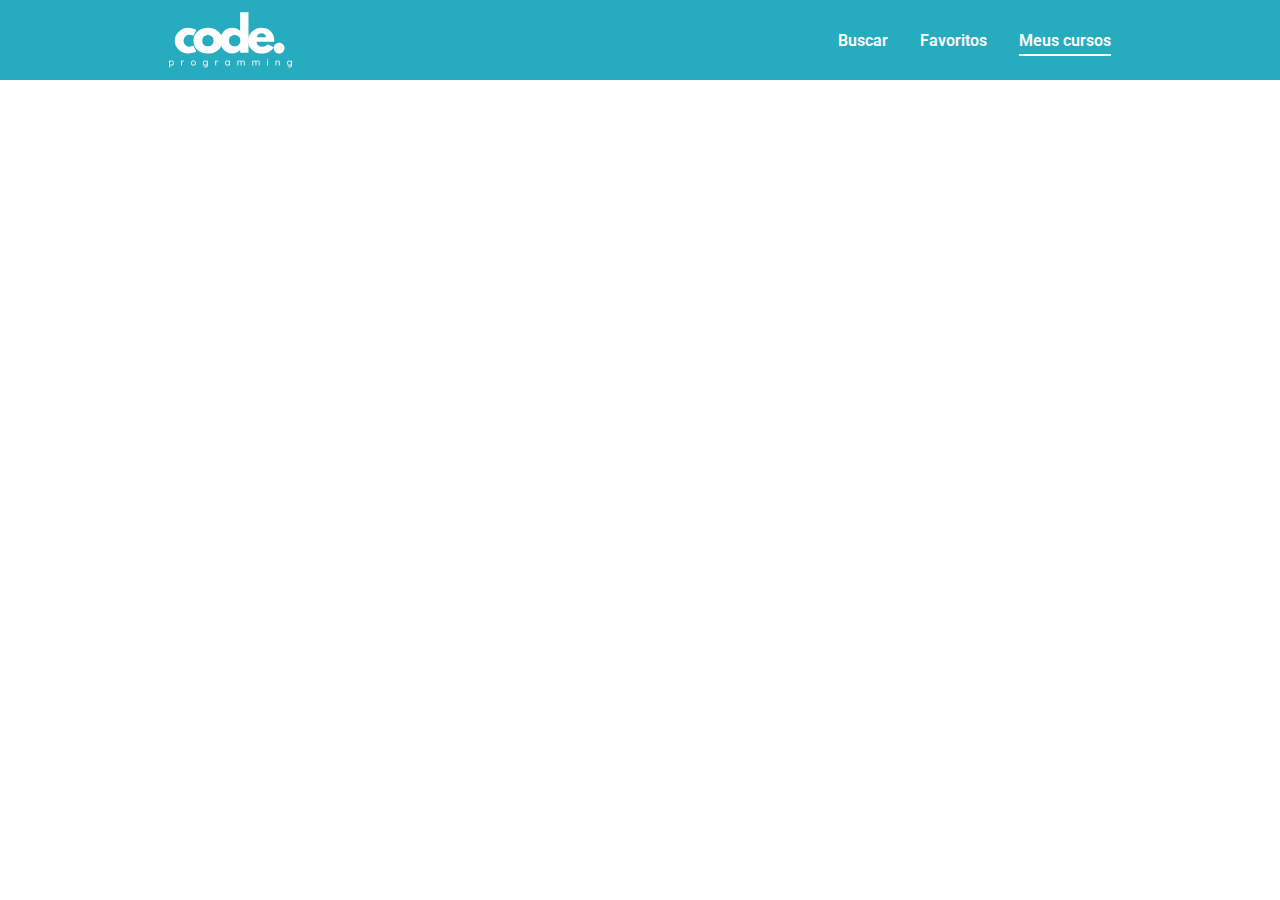
==== home.html @ a514106a "feat:criei a responsividade e iniciei a segunda tela" ====
<!DOCTYPE html>
<html lang="en">
<head>
    <meta charset="UTF-8">
    <meta name="viewport" content="width=device-width, initial-scale=1.0">
    <link rel="shortcut icon" href="./public/logo.svg" type="image/x-icon">
    <link rel="stylesheet" href="home.css">
    <title>Cursos online - Jvan</title>
</head>
<body>
    <section class="nav-bar"><img class="logo" src="./public/logo.svg" alt="Logo">
        <ul class="lista_link">
            <li class="buscar"><a href="#">Buscar</a></li>
            <li class="favoritos"><a href="#">Favoritos</a></li>
            <li><a href="#" class="meus_cursos">Meus cursos</a></li>
        </ul>
    </section>
    <main class="body_cursos">
        <div class="container_videos"></div>
    </main>
</body>
</html>
---- home.css ----
@import url('https://fonts.googleapis.com/css2?family=Acme&family=Roboto:wght@300&display=swap');
*{
    margin: 0;
    padding: 0;
    font-family: 'roboto';
}
body{
    height: 100vh;
    width: 100%;
    display: flex;
    flex-direction: column;
}

.nav-bar{
    height: 5rem;
    display: flex;
    gap: 13rem;
    background-color: #27ABBF;
    justify-content: space-around;
    align-items: center;
}

.logo{
    height: 3.5rem;
}
.lista_link{
    display: flex;
    align-items: center;
    gap: 2rem;
    list-style: none;
}

a{
    color: #fff;
    text-decoration: none;
    font-weight: 600;
}

.meus_cursos{
    padding-bottom: .3rem;
    border-bottom: 2px solid #fff;
}

a:hover{
    transition: .5s;
    color: #cdcbcb;
}
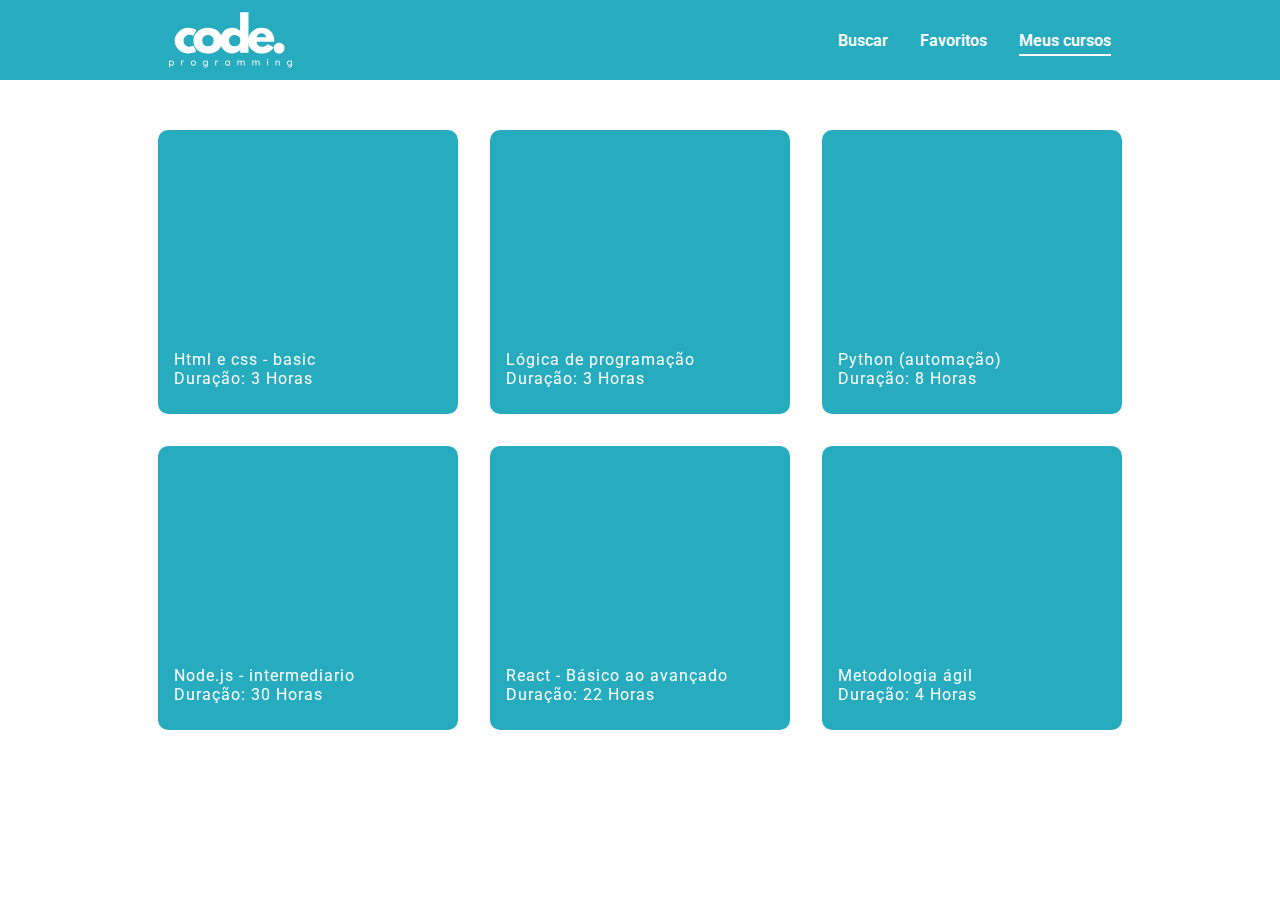
==== commit c9c6fa62: "feat: criacao de segunda tela ja com sua responsividade" ====
--- a/home.html
+++ b/home.html
@@ -16,7 +16,62 @@
         </ul>
     </section>
     <main class="body_cursos">
-        <div class="container_videos"></div>
+        <section class="container_videos">
+            <div class="container_video">
+                <div class="video">
+                    <iframe width="300" height="200" src="https://www.youtube.com/embed/PuyZAUyZYDI?si=g5-J_QVT7v7VmCxC" frameborder="0" allowfullscreen></iframe>
+                </div>
+                <div class="descricao">
+                    <p>Html e css - basic</p>
+                    <p>Duração: 3 Horas</p>
+                </div>
+            </div>
+            <div class="container_video">
+                <div class="video">
+                    <iframe width="300" height="200" src="https://www.youtube.com/embed/iF2MdbrTiBM?si=E6CWOQ360nxZsJTK" title="YouTube video player" frameborder="0" allow="accelerometer; autoplay; clipboard-write; encrypted-media; gyroscope; picture-in-picture; web-share" frameborder="0" allowfullscreen></iframe>
+                </div>
+                <div class="descricao">
+                    <p>Lógica de programação</p>
+                    <p>Duração: 3 Horas</p>
+                </div>
+            </div>
+            <div class="container_video">
+                <div class="video">
+                    <iframe width="300" height="200" src="https://www.youtube.com/embed/videoseries?si=QU8iSztJkpK2919H&amp;list=PLpdAy0tYrnKyjrY1Fr72DhmrRmeWI_5C8" title="YouTube video player" frameborder="0" allow="accelerometer; autoplay; clipboard-write; encrypted-media; gyroscope; picture-in-picture; web-share" frameborder="0" allowfullscreen></iframe>
+                </div>
+                <div class="descricao">
+                    <p>Python (automação)</p>
+                    <p>Duração: 8 Horas</p>
+                </div>
+            </div>
+            <div class="container_video">
+                <div class="video">
+                    <iframe width="300" height="200" src="https://www.youtube.com/embed/videoseries?si=l-qX2vL7WA3A0_2V&amp;list=PLJ_KhUnlXUPtbtLwaxxUxHqvcNQndmI4B" title="YouTube video player" frameborder="0" allow="accelerometer; autoplay; clipboard-write; encrypted-media; gyroscope; picture-in-picture; web-share" frameborder="0" allowfullscreen></iframe>
+                </div>
+                <div class="descricao">
+                    <p>Node.js - intermediario</p>
+                    <p>Duração: 30 Horas</p>
+                </div>
+            </div>
+            <div class="container_video">
+                <div class="video">
+                    <iframe width="300" height="200" src="https://www.youtube.com/embed/videoseries?si=cyKqeKo4_Wg6Jy5v&amp;list=PLnDvRpP8BneyVA0SZ2okm-QBojomniQVO" title="YouTube video player" frameborder="0" allow="accelerometer; autoplay; clipboard-write; encrypted-media; gyroscope; picture-in-picture; web-share" frameborder="0" allowfullscreen></iframe>
+                </div>
+                <div class="descricao">
+                    <p>React - Básico ao avançado</p>
+                    <p>Duração: 22 Horas</p>
+                </div>
+            </div>
+            <div class="container_video">
+                <div class="video">
+                    <iframe width="300" height="200" src="https://www.youtube.com/embed/nQHRUoodDIY?si=dTYUJEM9NtZv9UcG" title="YouTube video player" frameborder="0" allow="accelerometer; autoplay; clipboard-write; encrypted-media; gyroscope; picture-in-picture; web-share" frameborder="0" allowfullscreen></iframe>
+                </div>
+                <div class="descricao">
+                    <p>Metodologia ágil</p>
+                    <p>Duração: 4 Horas</p>
+                </div>
+            </div>
+        </section>
     </main>
 </body>
 </html>--- a/home.css
+++ b/home.css
@@ -39,9 +39,46 @@
 .meus_cursos{
     padding-bottom: .3rem;
     border-bottom: 2px solid #fff;
+    
 }
 
 a:hover{
     transition: .5s;
     color: #cdcbcb;
+}
+
+.body_cursos{
+    margin: auto;
+    height: 80%;
+    width: 90%;
+    
+}
+.container_videos{
+    padding-bottom: 2rem;
+    justify-content: center;
+    display: flex;
+    flex-wrap: wrap;
+    gap:2rem;
+}
+
+.container_video{
+    background-color: #27ABBF;
+    border-radius: 10px;
+}
+.descricao{
+    padding-left: 1rem;
+    padding-top: 1rem;
+    height: 4rem;
+    color: #fff;
+    letter-spacing: 1px;
+}
+
+@media (max-width:760px){
+    .nav-bar{
+        gap: 1rem;
+        font-size: 12px;
+    }
+    .logo{
+        height: 2rem;
+    }
 }